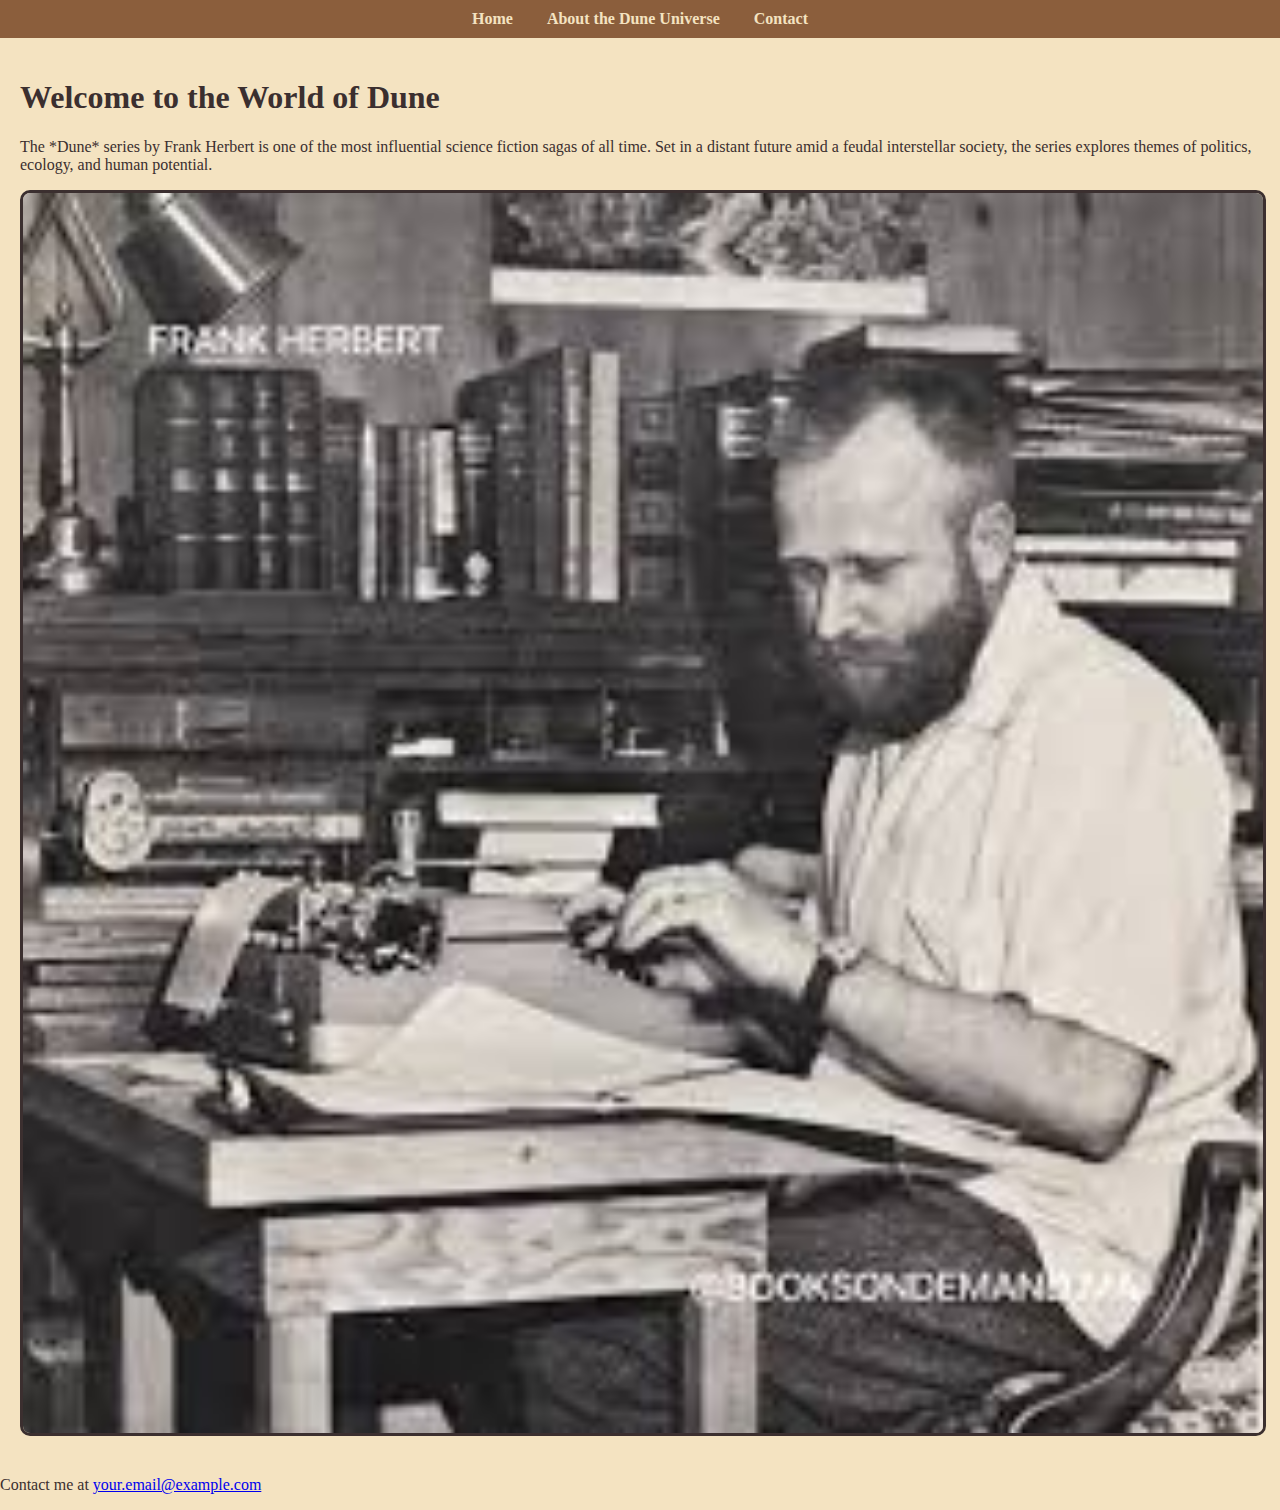
==== index.html @ 7d47e9c5 "first" ====
<!DOCTYPE html>
<html lang="en">
<head>
    <meta charset="UTF-8">
    <meta name="viewport" content="width=device-width, initial-scale=1.0">
    <title>Dune: A Sci-Fi Exploration</title>
    <link rel="stylesheet" href="styles.css">
</head>
<body>
    <nav>
        <a href="index.html">Home</a>
        <a href="about.html">About the Dune Universe</a>
        <a href="contact.html">Contact</a>
    </nav>

    <div class="container">
        <header>
            <h1>Welcome to the World of Dune</h1>
        </header>
        <section>
            <p>
                The *Dune* series by Frank Herbert is one of the most influential science fiction sagas of all time.
                Set in a distant future amid a feudal interstellar society, the series explores themes of politics, ecology, and human potential.
            </p>
            <img src="herbert.jpeg" alt="Herbert" class="hero-image">
        </section>
    </div>

    <footer>
        <p>Contact me at <a href="kornitsky.g@northeastern.edu">your.email@example.com</a></p>
    </footer>
</body>
</html>
---- styles.css ----
body {
    background-color: #f4e3c1;  /* Desert sand tone */
    color: #3b2f2f;             /* Deep brown for text */
    font-family: 'Georgia', serif;
    margin: 0;
    padding: 0;
}

nav {
    background-color: #8b5e3c; /* Dark brown for contrast */
    padding: 10px;
    text-align: center;
}

nav a {
    color: #f4e3c1;
    margin: 0 15px;
    text-decoration: none;
    font-weight: bold;
}

.container {
    padding: 20px;
}

.hero-image {
    width: 100%;
    height: auto;
    border: 3px solid #3b2f2f;
    border-radius: 10px;
}
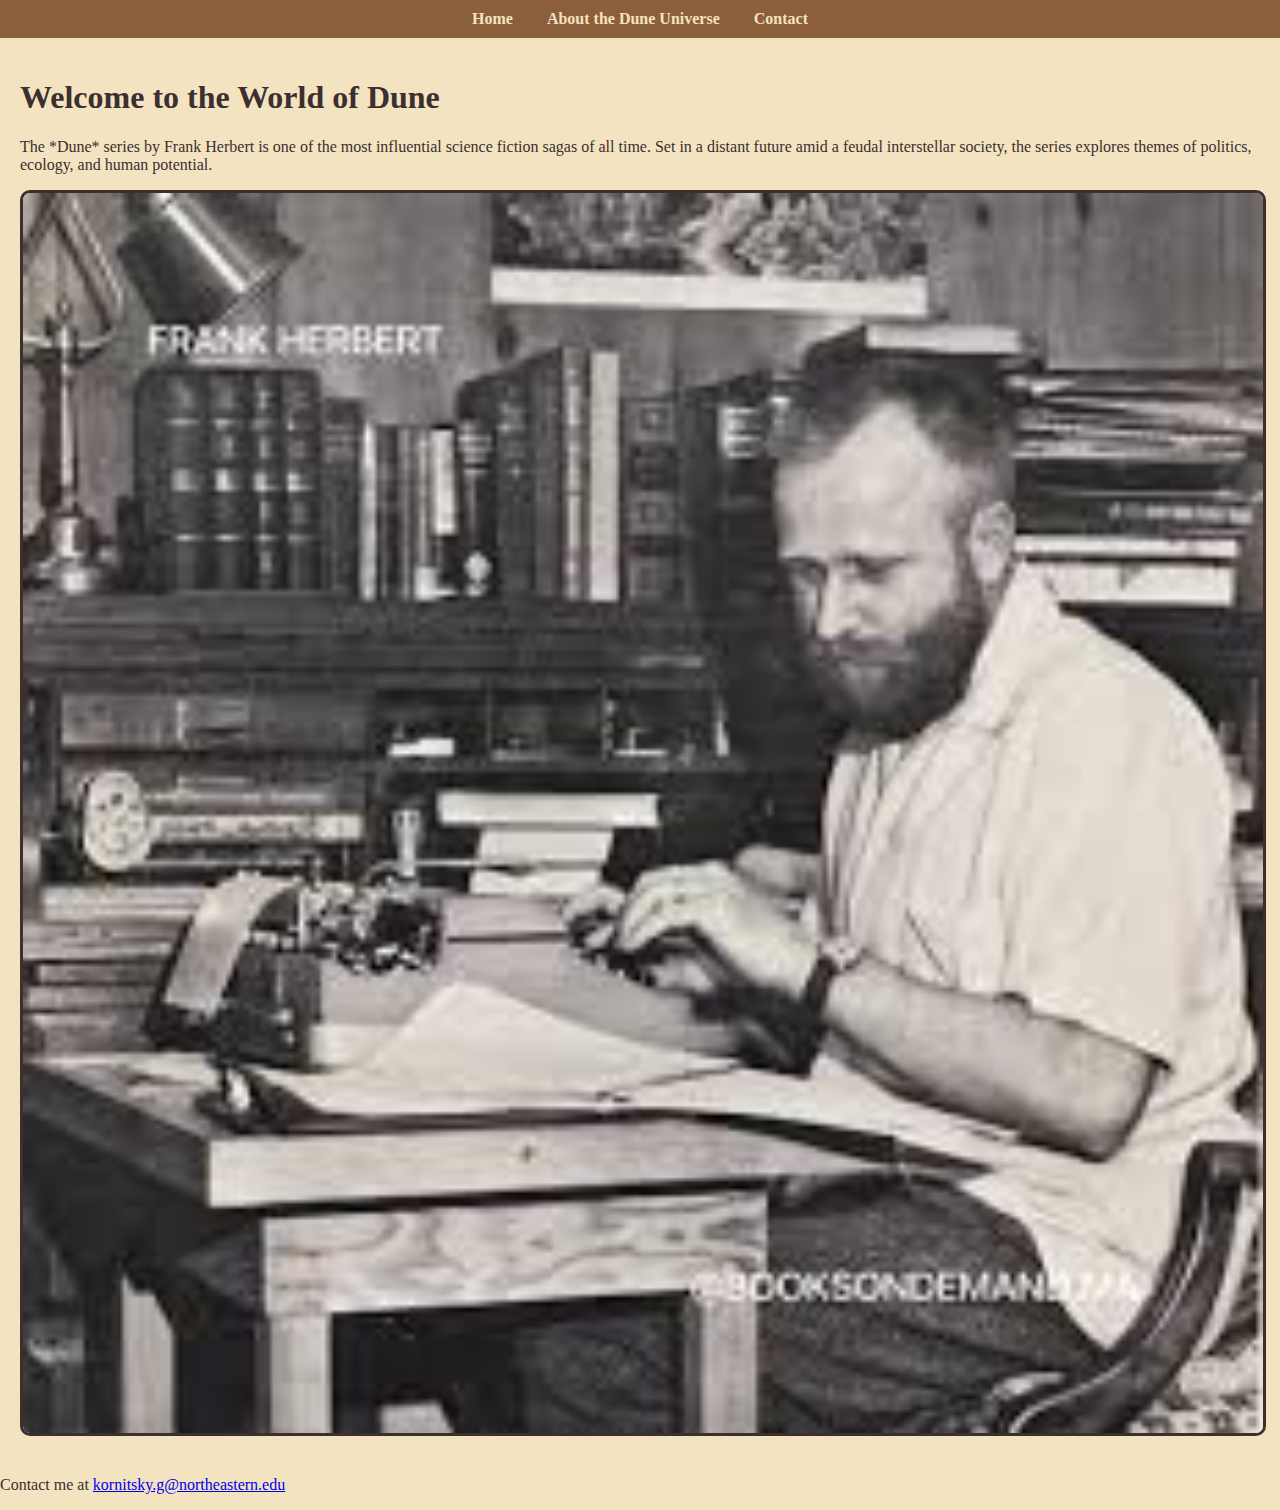
==== commit a50d8ef2: "changes" ====
--- a/index.html
+++ b/index.html
@@ -27,7 +27,7 @@
     </div>
 
     <footer>
-        <p>Contact me at <a href="kornitsky.g@northeastern.edu">your.email@example.com</a></p>
+        <p>Contact me at <a href="kornitsky.g@northeastern.edu">kornitsky.g@northeastern.edu</a></p>
     </footer>
 </body>
 </html>
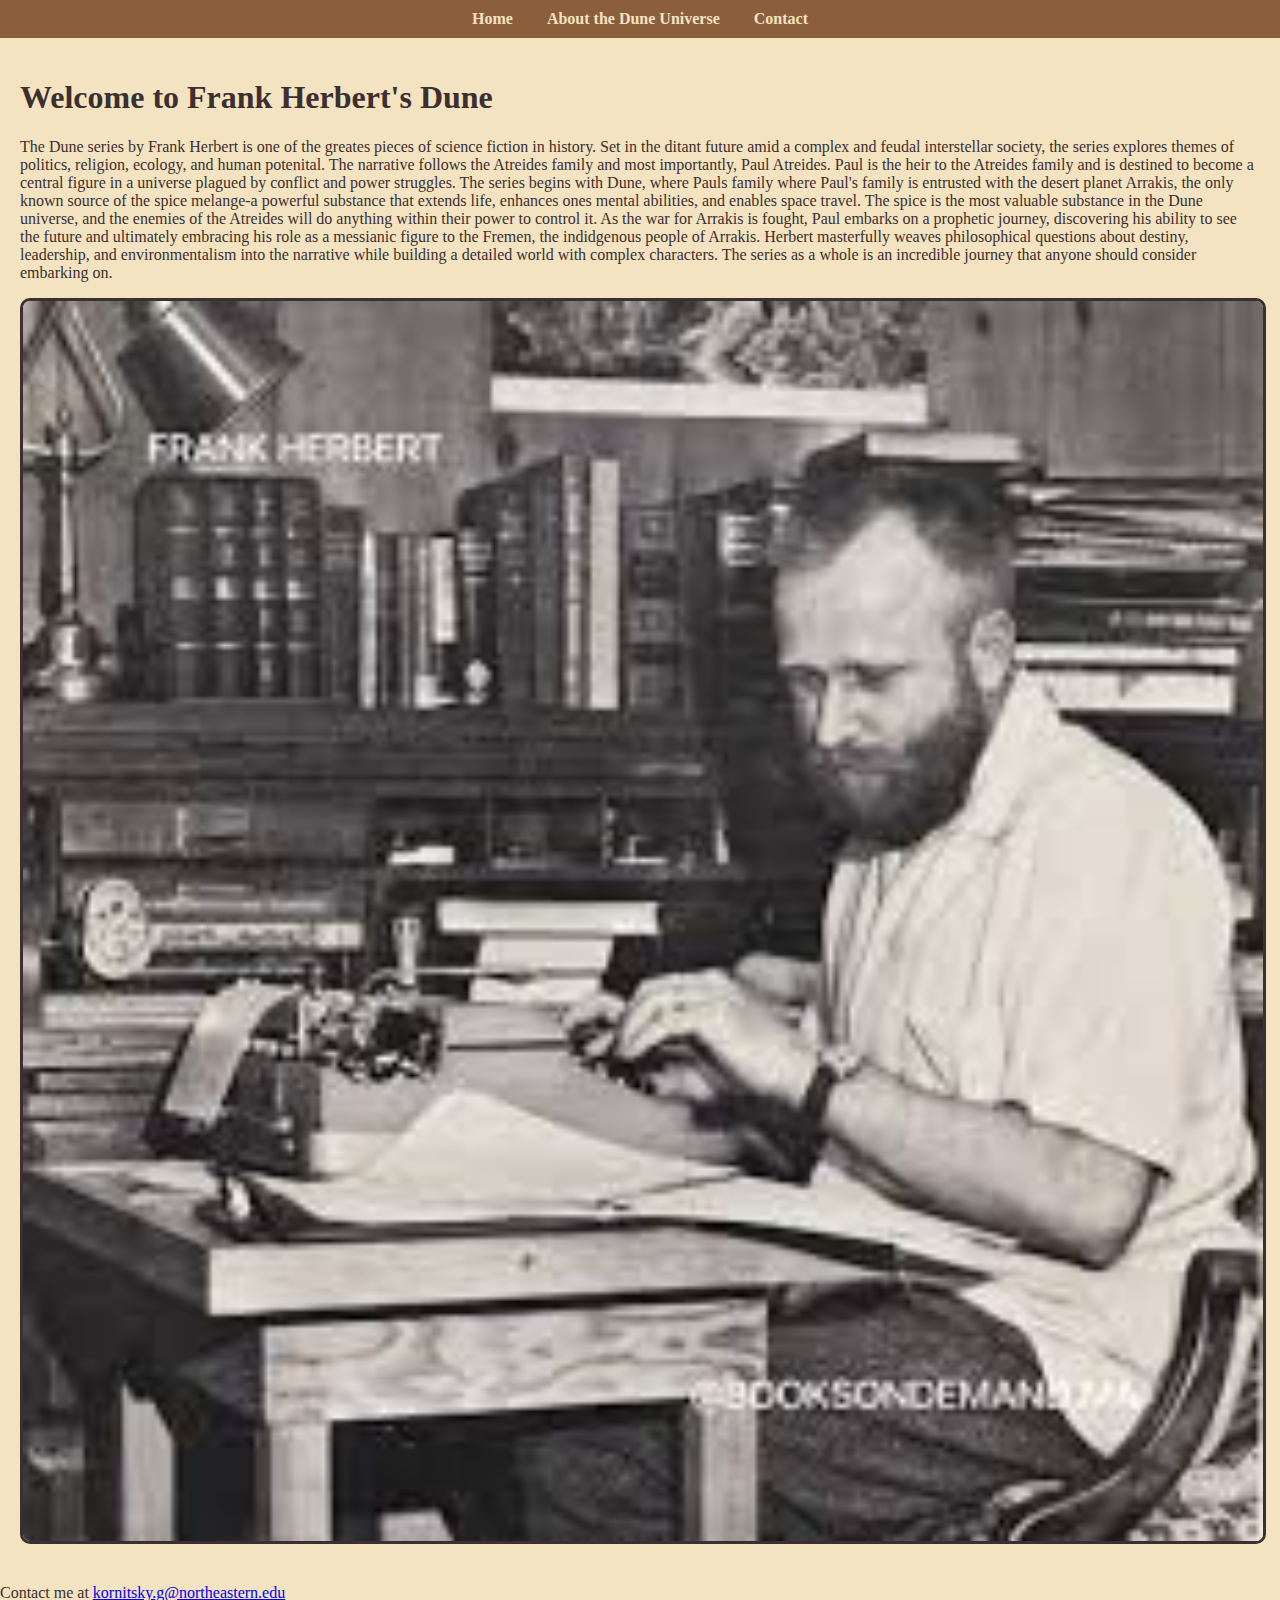
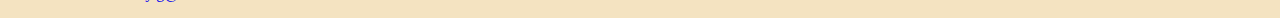
==== commit 7b9e14fd: "New updates" ====
--- a/index.html
+++ b/index.html
@@ -15,12 +15,20 @@
 
     <div class="container">
         <header>
-            <h1>Welcome to the World of Dune</h1>
+            <h1>Welcome to Frank Herbert's Dune</h1>
         </header>
         <section>
             <p>
-                The *Dune* series by Frank Herbert is one of the most influential science fiction sagas of all time.
-                Set in a distant future amid a feudal interstellar society, the series explores themes of politics, ecology, and human potential.
+              The Dune series by Frank Herbert is one of the greates pieces of science fiction in history. Set in the ditant future amid a complex and 
+              feudal interstellar society, the series explores themes of politics, religion, ecology, and human potenital. The narrative follows the
+              Atreides family and most importantly, Paul Atreides. Paul is the heir to the Atreides family and is destined to become a central figure
+              in a universe plagued by conflict and power struggles. The series begins with Dune, where Pauls family where Paul's family is entrusted 
+              with the desert planet Arrakis, the only known source of the spice melange-a powerful substance that extends life, enhances ones mental
+              abilities, and enables space travel. The spice is the most valuable substance in the Dune universe, and the enemies of the Atreides will 
+              do anything within their power to control it. As the war for Arrakis is fought, Paul embarks on a prophetic journey, discovering his ability
+              to see the future and ultimately embracing his role as a messianic figure to the Fremen, the indidgenous people of Arrakis. Herbert masterfully weaves
+              philosophical questions about destiny, leadership, and environmentalism into the narrative while building a detailed world with complex characters.
+              The series as a whole is an incredible journey that anyone should consider embarking on. 
             </p>
             <img src="herbert.jpeg" alt="Herbert" class="hero-image">
         </section>
